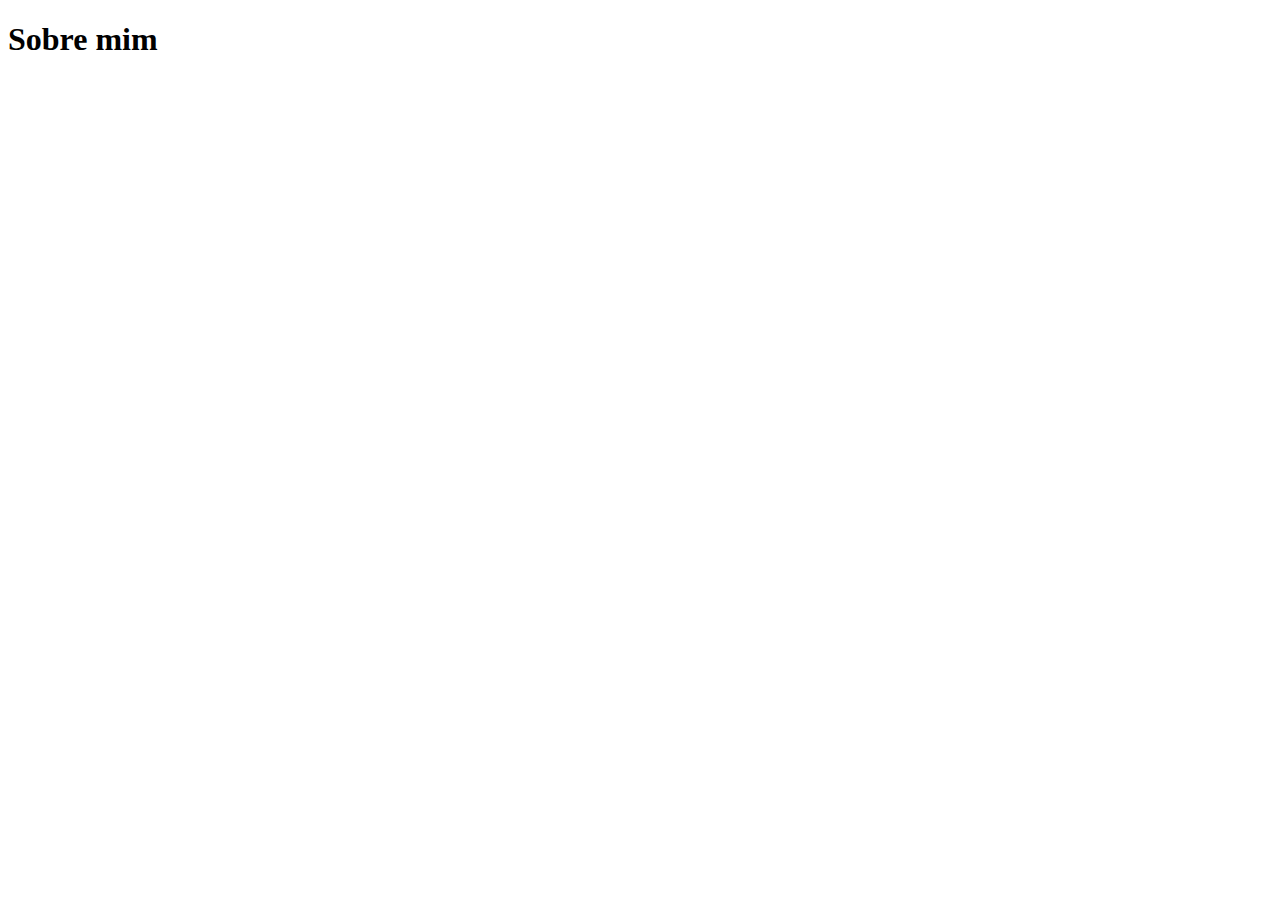
==== about.html @ b5dd6373 "meu primeiro commit" ====
<!DOCTYPE html>
<html lang="pt-br">
<head>
    <meta charset="UTF-8">
    <meta name="viewport" content="width=device-width, initial-scale=1.0">
    <title>Sobre mim</title>
</head>
<body>
    <h1>
        Sobre mim
    </h1>
</body>
</html>
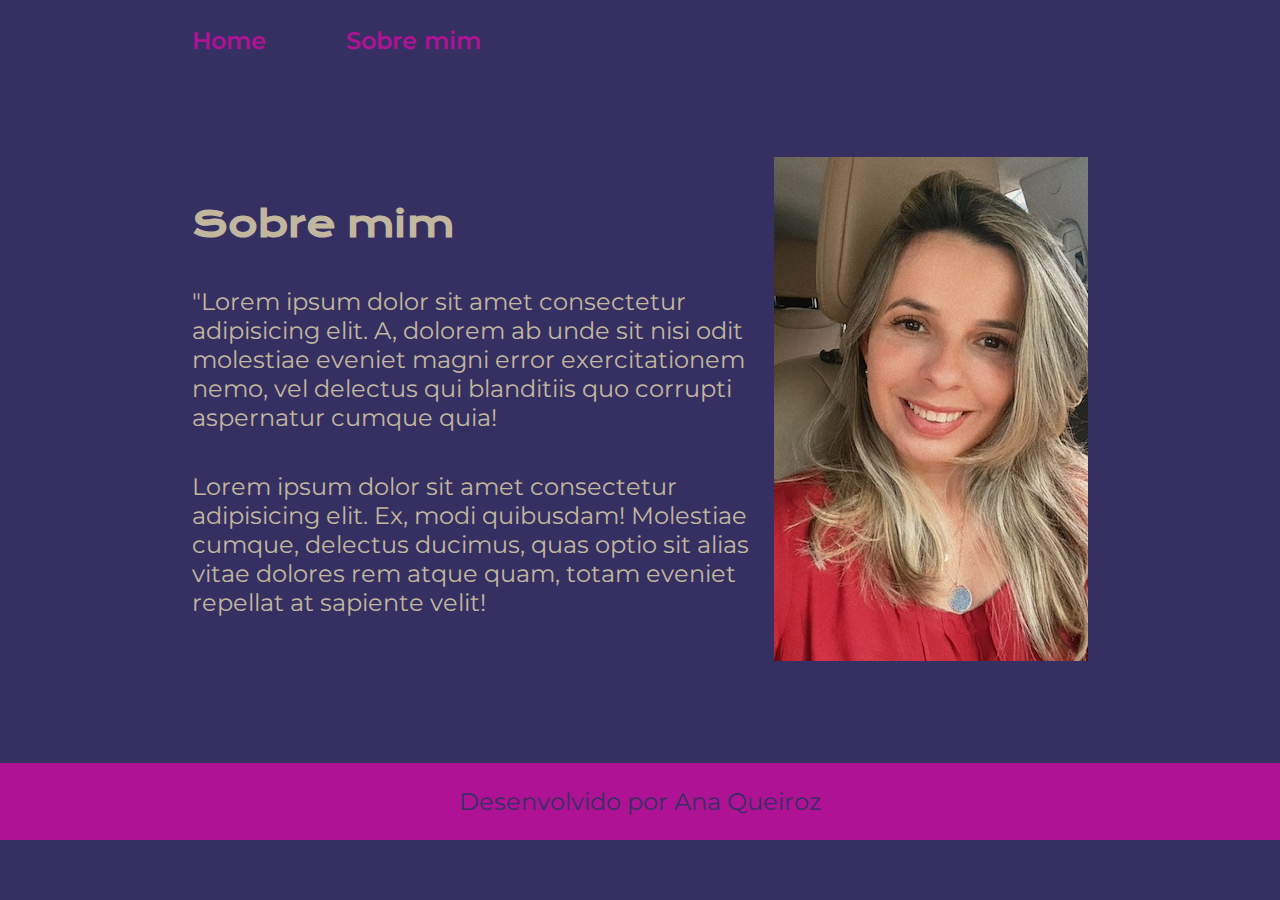
==== commit dc13ed55: "incluindo sobre mim" ====
--- a/about.html
+++ b/about.html
@@ -4,10 +4,25 @@
     <meta charset="UTF-8">
     <meta name="viewport" content="width=device-width, initial-scale=1.0">
     <title>Sobre mim</title>
+    <link rel="stylesheet" href="./styles/style.css">
 </head>
 <body>
-    <h1>
-        Sobre mim
-    </h1>
+    <header class="cabecalho">
+        <nav class="cabecalho__menu">
+            <a class="cabecalho__menu__link" href="index.html">Home</a>
+            <a class="cabecalho__menu__link" href="about.html">Sobre mim</a>
+        </nav>
+    </header>
+    <main class="apresentacao">
+        <section class="apresentacao__conteudo">
+            <h1 class="apresentacao__conteudo__titulo">Sobre mim</h1>
+            <p class="apresentacao__conteudo__texto">"Lorem ipsum dolor sit amet consectetur adipisicing elit. A, dolorem ab unde sit nisi odit molestiae eveniet magni error exercitationem nemo, vel delectus qui blanditiis quo corrupti aspernatur cumque quia!</p>
+            <p class="apresentacao__conteudo__texto">Lorem ipsum dolor sit amet consectetur adipisicing elit. Ex, modi quibusdam! Molestiae cumque, delectus ducimus, quas optio sit alias vitae dolores rem atque quam, totam eveniet repellat at sapiente velit!</p>
+        </section>
+        <img src="./img/7C804249-A25A-4EC1-B454-177B0C5C751F.jpg" alt="foto-ana-perfil">
+    </main>
+<footer> 
+    <p class="rodaper">Desenvolvido por Ana Queiroz</p>
+</footer>
 </body>
 </html>--- a/styles/style.css
+++ b/styles/style.css
@@ -0,0 +1,124 @@
+@import url('https://fonts.googleapis.com/css2?family=Krona+One&family=Montserrat:wght@400;600&display=swap');
+
+:root {
+--cor-primaria: #363062;
+--cor-secundaria: hsl(42, 21%, 69%);
+--cor-terciaria: #af1295;
+--cor-hover: #8da2dd;
+
+--fonte-primaria: 'Krona One', sans-serif;
+--fonte-secundaria: 'Montserrat', sans-serif;
+
+
+}
+
+*{
+    margin: 0;
+    padding: 0;
+}
+
+body{
+    /*height: 100vh; */
+    box-sizing: border-box;
+    background-color: var(--cor-primaria);
+    color: var(--cor-secundaria);
+}
+
+
+.img_perfil {
+    width: 300px;
+    height: 300px;
+    object-fit: cover;
+  }
+
+.cabecalho{
+    padding: 2%  0%  0% 15%;
+}
+
+.cabecalho__menu{
+    display: flex;
+    gap: 80px;
+}
+.cabecalho__menu__link{
+    font-family: var(--fonte-secundaria);
+    font-size: 24px;
+    font-weight: 600;
+    color: var(--cor-terciaria);
+    text-decoration: none;
+}
+
+
+.apresentacao{
+    margin: 8% 15%;
+    display: flex;
+    align-items: center;
+    justify-content: space-between;
+}
+.apresentacao__conteudo{
+    width: 615px;
+    display: flex;
+    flex-direction: column;
+    gap: 40px;
+}
+
+.apresentacao__conteudo__titulo{
+    font-size: 36px;
+    font-family: var(--fonte-primaria);
+}
+
+.titulo-destaque{
+    color: var(--cor-terciaria);
+}
+
+.apresentacao__conteudo__texto{
+    font-size: 24px;
+    font-family: var(--fonte-secundaria);
+}
+
+.apresentacao__links{
+    display: flex;
+    flex-direction: column;
+    justify-content: space-between;
+    align-items:center;
+    gap: 22px;
+}
+
+
+.apresentacao__links__subtitulo{
+    font-family: var(--fonte-primaria);
+    font-weight: 400;
+    font-size: 24px;
+}
+
+.apresentacao__links__link{
+    display: flex;
+    justify-content: center;
+    gap: 16px;
+    border: 2px solid var(--cor-terciaria);
+    width: 378px;
+    text-align: center;
+    border-radius: 8px;
+    font-size: 24px;
+    font-weight: 600;
+    padding: 21.5px 0;
+    text-decoration: none;
+    color: var(--cor-secundaria);
+    font-family: var(--fonte-secundaria);
+
+}
+
+.apresentacao__links__link:hover{
+    background-color: var(--cor-hover);
+}
+
+.rodaper{
+    padding: 24px;
+    color: var(--cor-primaria);
+    background: var(--cor-terciaria);
+    text-align: center;
+    font-family: var(--fonte-secundaria);
+    font-size: 24px;
+    font-weight: 400px;
+
+
+}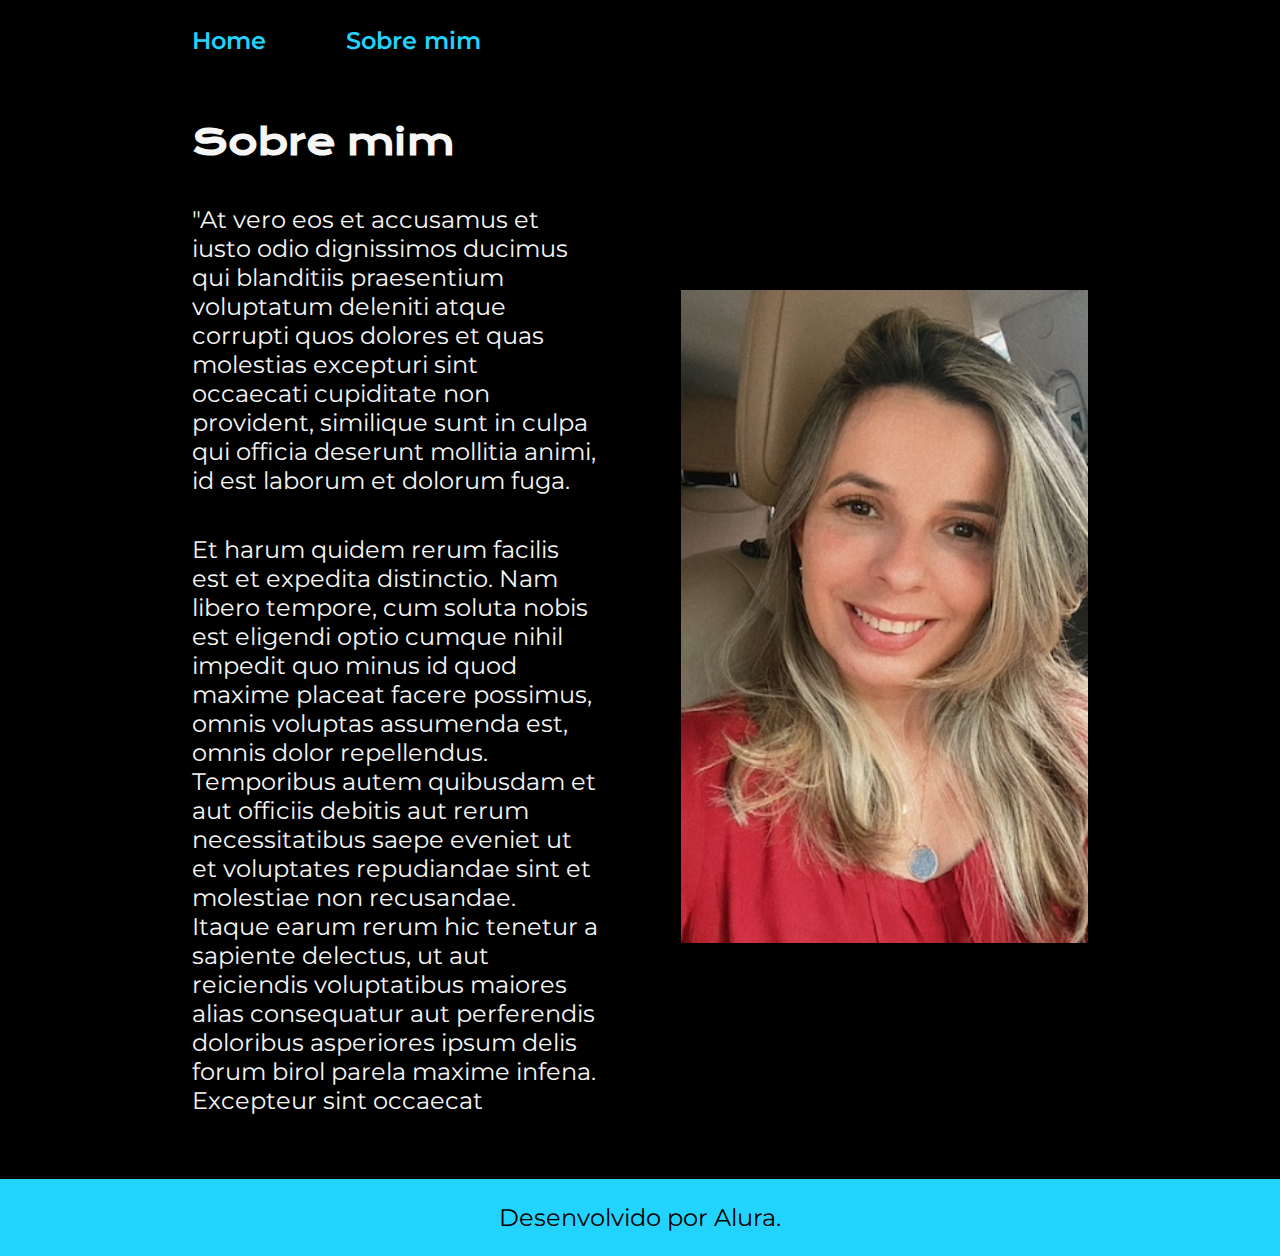
==== commit 1313d225: "responsividade" ====
--- a/about.html
+++ b/about.html
@@ -16,13 +16,13 @@
     <main class="apresentacao">
         <section class="apresentacao__conteudo">
             <h1 class="apresentacao__conteudo__titulo">Sobre mim</h1>
-            <p class="apresentacao__conteudo__texto">"Lorem ipsum dolor sit amet consectetur adipisicing elit. A, dolorem ab unde sit nisi odit molestiae eveniet magni error exercitationem nemo, vel delectus qui blanditiis quo corrupti aspernatur cumque quia!</p>
-            <p class="apresentacao__conteudo__texto">Lorem ipsum dolor sit amet consectetur adipisicing elit. Ex, modi quibusdam! Molestiae cumque, delectus ducimus, quas optio sit alias vitae dolores rem atque quam, totam eveniet repellat at sapiente velit!</p>
+            <p class="apresentacao__conteudo__texto">"At vero eos et accusamus et iusto odio dignissimos ducimus qui blanditiis praesentium voluptatum deleniti atque corrupti quos dolores et quas molestias excepturi sint occaecati cupiditate non provident, similique sunt in culpa qui officia deserunt mollitia animi, id est laborum et dolorum fuga.</p>
+            <p class="apresentacao__conteudo__texto">Et harum quidem rerum facilis est et expedita distinctio. Nam libero tempore, cum soluta nobis est eligendi optio cumque nihil impedit quo minus id quod maxime placeat facere possimus, omnis voluptas assumenda est, omnis dolor repellendus. Temporibus autem quibusdam et aut officiis debitis aut rerum necessitatibus saepe eveniet ut et voluptates repudiandae sint et molestiae non recusandae. Itaque earum rerum hic tenetur a sapiente delectus, ut aut reiciendis voluptatibus maiores alias consequatur aut perferendis doloribus asperiores ipsum delis forum birol parela maxime infena. Excepteur sint occaecat</p>
         </section>
-        <img src="./img/7C804249-A25A-4EC1-B454-177B0C5C751F.jpg" alt="foto-ana-perfil">
+        <img class="apresentacao__imagem" src="./img/7C804249-A25A-4EC1-B454-177B0C5C751F.jpg" alt="foto-ana-perfil">
     </main>
-<footer> 
-    <p class="rodaper">Desenvolvido por Ana Queiroz</p>
-</footer>
+    <footer class="rodape">
+        <p>Desenvolvido por Alura.</p>
+    </footer>
 </body>
 </html>--- a/styles/style.css
+++ b/styles/style.css
@@ -1,77 +1,61 @@
 @import url('https://fonts.googleapis.com/css2?family=Krona+One&family=Montserrat:wght@400;600&display=swap');
 
 :root {
---cor-primaria: #363062;
---cor-secundaria: hsl(42, 21%, 69%);
---cor-terciaria: #af1295;
---cor-hover: #8da2dd;
+    --cor-primaria: #000000;
+    --cor-secundaria: #F6F6F6;
+    --cor-terciaria: #22D4FD;
+    --cor-hover: #272727;
 
---fonte-primaria: 'Krona One', sans-serif;
---fonte-secundaria: 'Montserrat', sans-serif;
-
-
+    --fonte-primaria: 'Krona One', sans-serif;
+    --fonte-secundaria: 'Montserrat', sans-serif;
 }
-
 *{
     margin: 0;
     padding: 0;
 }
 
 body{
-    /*height: 100vh; */
     box-sizing: border-box;
     background-color: var(--cor-primaria);
     color: var(--cor-secundaria);
 }
-
-
-.img_perfil {
-    width: 300px;
-    height: 300px;
-    object-fit: cover;
-  }
-
 .cabecalho{
-    padding: 2%  0%  0% 15%;
+    padding: 2% 0% 0% 15%;
 }
-
 .cabecalho__menu{
     display: flex;
     gap: 80px;
 }
 .cabecalho__menu__link{
     font-family: var(--fonte-secundaria);
-    font-size: 24px;
+    font-size: 1.5rem;
     font-weight: 600;
     color: var(--cor-terciaria);
     text-decoration: none;
 }
-
-
 .apresentacao{
-    margin: 8% 15%;
+    padding: 5% 15%;
     display: flex;
     align-items: center;
     justify-content: space-between;
+    gap: 82px;
 }
 .apresentacao__conteudo{
-    width: 615px;
+    width: 50%;
     display: flex;
     flex-direction: column;
     gap: 40px;
 }
 
 .apresentacao__conteudo__titulo{
-    font-size: 36px;
+    font-size: 2.25rem;
     font-family: var(--fonte-primaria);
 }
-
 .titulo-destaque{
     color: var(--cor-terciaria);
 }
-
 .apresentacao__conteudo__texto{
-    font-size: 24px;
+    font-size: 1.5rem;
     font-family: var(--fonte-secundaria);
 }
 
@@ -79,46 +63,57 @@
     display: flex;
     flex-direction: column;
     justify-content: space-between;
-    align-items:center;
-    gap: 22px;
+    align-items: center;
+    gap: 32px;
 }
-
-
 .apresentacao__links__subtitulo{
     font-family: var(--fonte-primaria);
     font-weight: 400;
-    font-size: 24px;
+    font-size: 1.5rem;
 }
-
-.apresentacao__links__link{
+.apresentacao__links__navegacao{
     display: flex;
     justify-content: center;
     gap: 16px;
     border: 2px solid var(--cor-terciaria);
-    width: 378px;
+    width: 50%;
     text-align: center;
     border-radius: 8px;
-    font-size: 24px;
+    font-size: 1.5rem;
     font-weight: 600;
     padding: 21.5px 0;
     text-decoration: none;
     color: var(--cor-secundaria);
     font-family: var(--fonte-secundaria);
-
 }
-
 .apresentacao__links__link:hover{
     background-color: var(--cor-hover);
 }
-
-.rodaper{
+.apresentacao__imagem{
+    width: 50%;
+}
+.rodape{
+    color: var(--cor-primaria);
+    background-color: var(--cor-terciaria);
     padding: 24px;
-    color: var(--cor-primaria);
-    background: var(--cor-terciaria);
     text-align: center;
     font-family: var(--fonte-secundaria);
-    font-size: 24px;
-    font-weight: 400px;
+    font-size: 1.5rem;
+    font-weight: 400;
+}
 
-
+@media (max-width: 1200px) {
+    .cabecalho{
+         padding: 10%;  
+    }
+    .cabecalho__menu{
+        justify-content: center;
+    }
+    .apresentacao{
+        flex-direction: column-reverse;
+        padding: 5%;
+    }
+    .apresentacao__conteudo {
+        width: auto;
+    }
 }